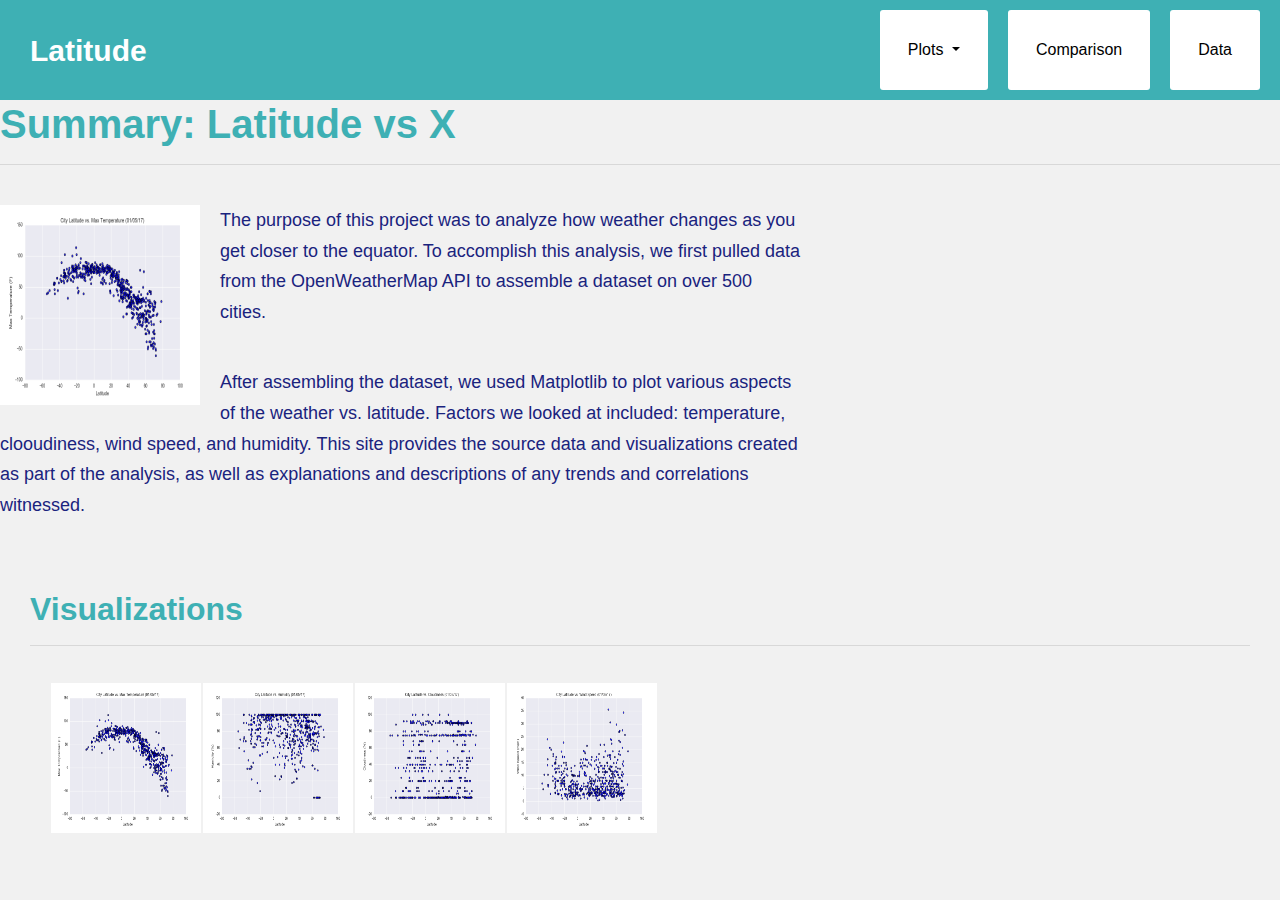
==== index.html @ 868e7a0d "Completed 5 of the 7 html pages. written text still needed on 3. Comparison and Data pages still nee" ====
<!DOCTYPE html>
<html lang="en">

<head>
  <meta charset="UTF-8">
  <title>Latitude vs X</title>
  <link rel="stylesheet" href="https://stackpath.bootstrapcdn.com/bootstrap/4.3.1/css/bootstrap.min.css" integrity="sha384-ggOyR0iXCbMQv3Xipma34MD+dH/1fQ784/j6cY/iJTQUOhcWr7x9JvoRxT2MZw1T" crossorigin="anonymous">
  <link rel="stylesheet" href="style.css">
</head>

<body>
    <style>
        .navbar-brand {
            color: #ffffff;
            font-size: 30px;
            margin-left: 20px;
        }
    
        .navbar-nav {
            display: flex;
            justify-content: flex-end;
            width: 100%;
        }
    
        .nav-item {
            margin-left: 10px;
        }
    
        .dropdown-menu {
            right: 0;
            left: auto;
        }
    
        .ml-auto {
            order: -1;
        }
    </style>
    
    <nav class="navbar navbar-expand-lg">
        <a class="navbar-brand" href="index.html"><strong>Latitude</strong></a>
        <button class="navbar-toggler" type="button" data-toggle="collapse" data-target="#navbarSupportedContent" aria-controls="navbarSupportedContent" aria-expanded="false" aria-label="Toggle navigation">
          <span class="navbar-toggler-icon"></span>
        </button>
      
        <div class="collapse navbar-collapse" id="navbarSupportedContent">
            <ul class="navbar-nav">
                <li class="nav-item dropdown">
                    <a class="nav-link dropdown-toggle" href="#" id="navbarDropdown" role="button" data-toggle="dropdown" aria-haspopup="true" aria-expanded="false">
                        Plots
                    </a>
                    <div class="dropdown-menu" aria-labelledby="navbarDropdown">
                        <a class="dropdown-item" href="max-temp.html">Max Temperature</a>
                        <a class="dropdown-item" href="humidity.html">Humidity</a>
                        <a class="dropdown-item" href="cloudiness.html">Cloudiness</a>
                        <a class="dropdown-item" href="windspeed.html">Windspeed</a>
                    </div>
                </li>
                <li class="nav-item">
                    <a class="nav-link" href="comparison.html">Comparison</a>
                </li>
                <li class="nav-item">
                    <a class="nav-link" href="data.html">Data</a>
                </li>
            </ul>
        </div>
    </nav>
  

<h1 style="color: #3eb0b4;"><strong> Summary: Latitude vs X</strong></h1>
<hr>
        <div>
            <a target="_blank" href="Resources/assets/images/Fig1.png">
                <img src="Resources/assets/images/Fig1.png" alt="Lat vs Temp" style="float: left; margin-right: 20px; width: 200px; height: 200px;">
            </a>
                <p style="font-size: 18px; max-width: 800px; color: #1A237E; margin-top: 40px; line-height: 1.7;">The purpose of this project was to analyze how weather changes as you get closer to the equator. To accomplish this analysis, we first pulled data from the OpenWeatherMap API to assemble a dataset on over 500 cities.</p>
                <p style="font-size: 18px; max-width: 800px; color: #1A237E; margin-bottom: 70px; margin-top: 40px; line-height: 1.7;">After assembling the dataset, we used Matplotlib to plot various aspects of the weather vs. latitude. Factors we looked at included: temperature, clooudiness, wind speed, and humidity. This site provides the source data and visualizations created as part of the analysis, as well as explanations and descriptions of any trends and correlations witnessed.</p>
            </a>
        </div>
    <h2 style="text-indent: 30px; color: #3eb0b4"><strong>Visualizations</strong></h2>

<hr style="display: block; margin-left: 30px; margin-right: 30px;">

<table id="images-table">
  <tr>
    <td>
      <a href="Resources/assets/images/Fig1.png">
        <img src="Resources/assets/images/Fig1.png" alt="Lat vs Temp" style="width: 25%; float: right; margin-left: 50px; width: 150px; height: 150px; margin-top: 20px;" class="img-container">
      </a>
    </td>
    <td>
      <a href="Resources/assets/images/Fig2.png">
        <img src="Resources/assets/images/Fig2.png" alt="Lat vs Humidity" style="width: 25%; float: right; width: 150px; height: 150px; margin-top: 20px;" class="img-container">
      </a>
    </td>
    <td>
      <a href="Resources/assets/images/Fig3.png">
        <img src="Resources/assets/images/Fig3.png" alt="Lat vs Cloudiness" style="width: 25%; float: right; width: 150px; height: 150px; margin-top: 20px;" class="img-container">
      </a>
    </td>
    <td>
      <a href="Resources/assets/images/Fig4.png">
        <img src="Resources/assets/images/Fig4.png" alt="Lat vs Windspeed" style="width: 25%; float: right; width: 150px; height: 150px; margin-top: 20px;" class="img-container">
      </a>
    </td>
  </tr>
</table>


<script src="https://code.jquery.com/jquery-3.3.1.slim.min.js" integrity="sha384-q8i/X+965DzO0rT7abK41JStQIAqVgRVzpbzo5smXKp4YfRvH+8abtTE1Pi6jizo" crossorigin="anonymous"></script>
<script src="https://cdnjs.cloudflare.com/ajax/libs/popper.js/1.14.7/umd/popper.min.js" integrity="sha384-UO2eT0CpHqdSJQ6hJty5KVphtPhzWj9WO1clHTMGa3JDZwrnQq4sF86dIHNDz0W1" crossorigin="anonymous"></script>
<script src="https://stackpath.bootstrapcdn.com/bootstrap/4.3.1/js/bootstrap.min.js" integrity="sha384-JjSmVgyd0p3pXB1rRibZUAYoIIy6OrQ6VrjIEaFf/nJGzIxFDsf4x0xIM+B07jRM" crossorigin="anonymous"></script>


</body>
</html>
---- style.css ----
/* Giving the body the specified background color */
body {
    background: #f1f1f1;
  }
  
  /* Giving our navbar some padding and a background color */
  .navbar {
    padding: 10px;
    background: #3eb0b4;
  }
  
  /* Making our navbar li's inline-block elements this makes it so we can have multiple on the same line. Floats could have been used too */
  .navbar li {
    display: inline-block;
    padding: 20px;
    margin-right: 10px;
    margin-left: 10px;
    cursor: pointer;
    background: #fff;
    border-radius: 3px;
  }
  
  /* Getting rid of the default link styles here */
  .navbar li a {
    color: #000;
    text-decoration: none;
  }
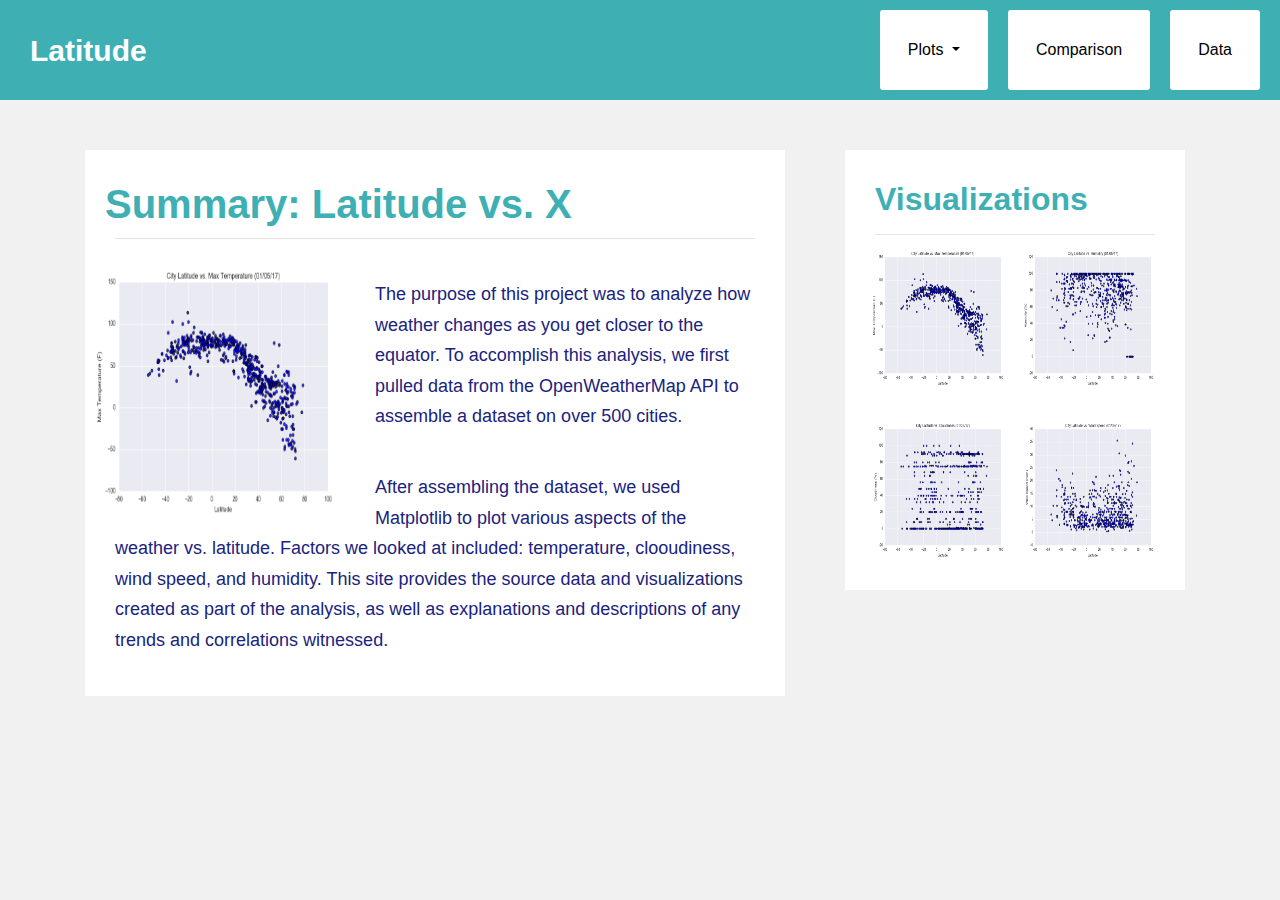
==== commit e550d7f2: "adding finished files, readme still needs to be completed." ====
--- a/index.html
+++ b/index.html
@@ -9,32 +9,6 @@
 </head>
 
 <body>
-    <style>
-        .navbar-brand {
-            color: #ffffff;
-            font-size: 30px;
-            margin-left: 20px;
-        }
-    
-        .navbar-nav {
-            display: flex;
-            justify-content: flex-end;
-            width: 100%;
-        }
-    
-        .nav-item {
-            margin-left: 10px;
-        }
-    
-        .dropdown-menu {
-            right: 0;
-            left: auto;
-        }
-    
-        .ml-auto {
-            order: -1;
-        }
-    </style>
     
     <nav class="navbar navbar-expand-lg">
         <a class="navbar-brand" href="index.html"><strong>Latitude</strong></a>
@@ -66,45 +40,58 @@
     </nav>
   
 
-<h1 style="color: #3eb0b4;"><strong> Summary: Latitude vs X</strong></h1>
-<hr>
-        <div>
-            <a target="_blank" href="Resources/assets/images/Fig1.png">
-                <img src="Resources/assets/images/Fig1.png" alt="Lat vs Temp" style="float: left; margin-right: 20px; width: 200px; height: 200px;">
-            </a>
-                <p style="font-size: 18px; max-width: 800px; color: #1A237E; margin-top: 40px; line-height: 1.7;">The purpose of this project was to analyze how weather changes as you get closer to the equator. To accomplish this analysis, we first pulled data from the OpenWeatherMap API to assemble a dataset on over 500 cities.</p>
-                <p style="font-size: 18px; max-width: 800px; color: #1A237E; margin-bottom: 70px; margin-top: 40px; line-height: 1.7;">After assembling the dataset, we used Matplotlib to plot various aspects of the weather vs. latitude. Factors we looked at included: temperature, clooudiness, wind speed, and humidity. This site provides the source data and visualizations created as part of the analysis, as well as explanations and descriptions of any trends and correlations witnessed.</p>
-            </a>
+    <div style="display: flex;" class="container">
+        <div class="row">
+            <div class="col-md-8">
+                <div class="display1" style="width: auto; background-color: #ffffff; margin-right: 30px;  margin-top: 50px; overflow-y: auto;">
+                    <div style="position: relative; top: 30px;">
+                        <h1 style="color:#3eb0b4; margin-left: 20px;"><strong>Summary: Latitude vs. X</strong></h1>
+                    </div>
+                    <hr style="display: block; margin-left: 30px; margin-right: 30px; margin-top: 40px;">
+                    <a target="_blank" href="Resources/assets/images/Fig1.png">
+                        <img src="Resources/assets/images/Fig1.png" alt="Lat vs Temp" style="float: left; margin-right: 20px; height: 270px; max-width: 270px; display: block;">
+                    </a>
+                    <p style="font-size: 18px; max-width: 800px; color: #1A237E; margin-top: 40px; line-height: 1.7; margin-right: 30px;">The purpose of this project was to analyze how weather changes as you get closer to the equator. To accomplish this analysis, we first pulled data from the OpenWeatherMap API to assemble a dataset on over 500 cities.</p>
+                    <p style="font-size: 18px; max-width: 800px; color: #1A237E; margin-bottom: 40px; margin-top: 40px; line-height: 1.7; margin-left: 30px; margin-right: 30px;">After assembling the dataset, we used Matplotlib to plot various aspects of the weather vs. latitude. Factors we looked at included: temperature, clooudiness, wind speed, and humidity. This site provides the source data and visualizations created as part of the analysis, as well as explanations and descriptions of any trends and correlations witnessed.</p>
+                    </div>
+            </div>
+            <div class="col-md-4">
+                <div class="display2" style="width: 340px; height: 440px; background-color: #ffffff; margin-top: 50px;">
+                    <div style="position: relative; top: 30px;">
+                            <h2 style="text-indent: 30px; color: #3eb0b4;"><strong>Visualizations</strong></h2>
+                           
+                            <hr style="display: block; margin-left: 30px; margin-right: 30px;">
+                    </div>
+                    <table id="images-table">
+                        <tr>
+                        <td>
+                            <a href="max-temp.html">
+                            <img src="Resources/assets/images/Fig1.png" alt="Lat vs Temp" style="max-width: 100%; display: block; margin-left: 20px; margin-right: auto; width: 150px; height: 150px; margin-top: 20px;" class="img-container">
+                            </a>
+                        </td>
+                        <td>
+                            <a href="humidity.html">
+                            <img src="Resources/assets/images/Fig2.png" alt="Lat vs Humidity" style="max-width: 100%; display: block; margin-left: auto; margin-right: 20px; width: 150px; height: 150px; margin-top: 20px;" class="img-container">
+                            </a>
+                        </td>
+                        </tr>
+                        <tr>
+                        <td>
+                            <a href="cloudiness.html">
+                            <img src="Resources/assets/images/Fig3.png" alt="Lat vs Cloudiness" style="max-width: 100%; display: block; margin-left: 20px; margin-right: auto; width: 150px; height: 150px; margin-top: 20px;" class="img-container">
+                            </a>
+                        </td>
+                        <td>
+                            <a href="windspeed.html">
+                                <img src="Resources/assets/images/Fig4.png" alt="Lat vs Windspeed" style="max-width: 100%; display: block; margin-left: auto; margin-right: 20px; width: 150px; height: 150px; margin-top: 20px;" class="img-container">
+                            </a>
+                        </td>
+                        </tr>
+                    </table>
+                </div>
+            </div>
         </div>
-    <h2 style="text-indent: 30px; color: #3eb0b4"><strong>Visualizations</strong></h2>
-
-<hr style="display: block; margin-left: 30px; margin-right: 30px;">
-
-<table id="images-table">
-  <tr>
-    <td>
-      <a href="Resources/assets/images/Fig1.png">
-        <img src="Resources/assets/images/Fig1.png" alt="Lat vs Temp" style="width: 25%; float: right; margin-left: 50px; width: 150px; height: 150px; margin-top: 20px;" class="img-container">
-      </a>
-    </td>
-    <td>
-      <a href="Resources/assets/images/Fig2.png">
-        <img src="Resources/assets/images/Fig2.png" alt="Lat vs Humidity" style="width: 25%; float: right; width: 150px; height: 150px; margin-top: 20px;" class="img-container">
-      </a>
-    </td>
-    <td>
-      <a href="Resources/assets/images/Fig3.png">
-        <img src="Resources/assets/images/Fig3.png" alt="Lat vs Cloudiness" style="width: 25%; float: right; width: 150px; height: 150px; margin-top: 20px;" class="img-container">
-      </a>
-    </td>
-    <td>
-      <a href="Resources/assets/images/Fig4.png">
-        <img src="Resources/assets/images/Fig4.png" alt="Lat vs Windspeed" style="width: 25%; float: right; width: 150px; height: 150px; margin-top: 20px;" class="img-container">
-      </a>
-    </td>
-  </tr>
-</table>
-
+      </div>
 
 <script src="https://code.jquery.com/jquery-3.3.1.slim.min.js" integrity="sha384-q8i/X+965DzO0rT7abK41JStQIAqVgRVzpbzo5smXKp4YfRvH+8abtTE1Pi6jizo" crossorigin="anonymous"></script>
 <script src="https://cdnjs.cloudflare.com/ajax/libs/popper.js/1.14.7/umd/popper.min.js" integrity="sha384-UO2eT0CpHqdSJQ6hJty5KVphtPhzWj9WO1clHTMGa3JDZwrnQq4sF86dIHNDz0W1" crossorigin="anonymous"></script>
--- a/style.css
+++ b/style.css
@@ -25,9 +25,79 @@
     color: #000;
     text-decoration: none;
   }
+/* Below are the main navbar settings */
   
+.navbar-brand {
+    color: #ffffff;
+    font-size: 30px;
+    margin-left: 20px;
+}
+
+.navbar-nav {
+    display: flex;
+    justify-content: flex-end;
+    width: 100%;
+}
+
+.nav-item {
+    margin-left: 10px;
+}
+
+.dropdown-menu {
+    right: 0;
+    left: auto;
+}
+
+.ml-auto {
+    order: -1;
+}
+    /* Media query for screens smaller than 768px and the settings for the navbar*/
+@media (max-width: 767px) {
+.navbar-nav {
+    flex-direction: column;
+    align-items: flex-start;
+}
+.navbar-brand {
+    color: #ffffff;
+    font-size: 30px;
+    margin-left: 20px;
+    background-color: #3eb0b4;
+    height: 100%;
+}
+.navbar {
+    padding: 0px;
+    background: #ffffff;
+}
+.navbar-toggler {
+    border: 2px solid black;
+    margin-right: 5px;
+    padding: 3px 8px;
+}
+.navbar-toggler-icon {
+display: inline-block;
+width: 28px;
+height: 28px;
+background: transparent url('https://cdn4.iconfinder.com/data/icons/wirecons-free-vector-icons/32/menu-alt-512.png') no-repeat center center;
+background-size: contain;
+cursor: pointer;
+}
+.dropdown-menu {
+    position: static;
+    float: none;
+    width: auto;
+}
+}
   
-  
-  
-  
-  +/* settings for comparison page when it is small. attempting to make horizontal lines after each row. Failed, may come back to it later.
+
+  @media (max-width: 767px) {
+    #Comparison .row:after { 
+        content: "";
+        display: block;
+        width: 100%;
+        height: 1px;
+        background-color: black;
+        margin-top: 20px;
+    }
+}
+*/